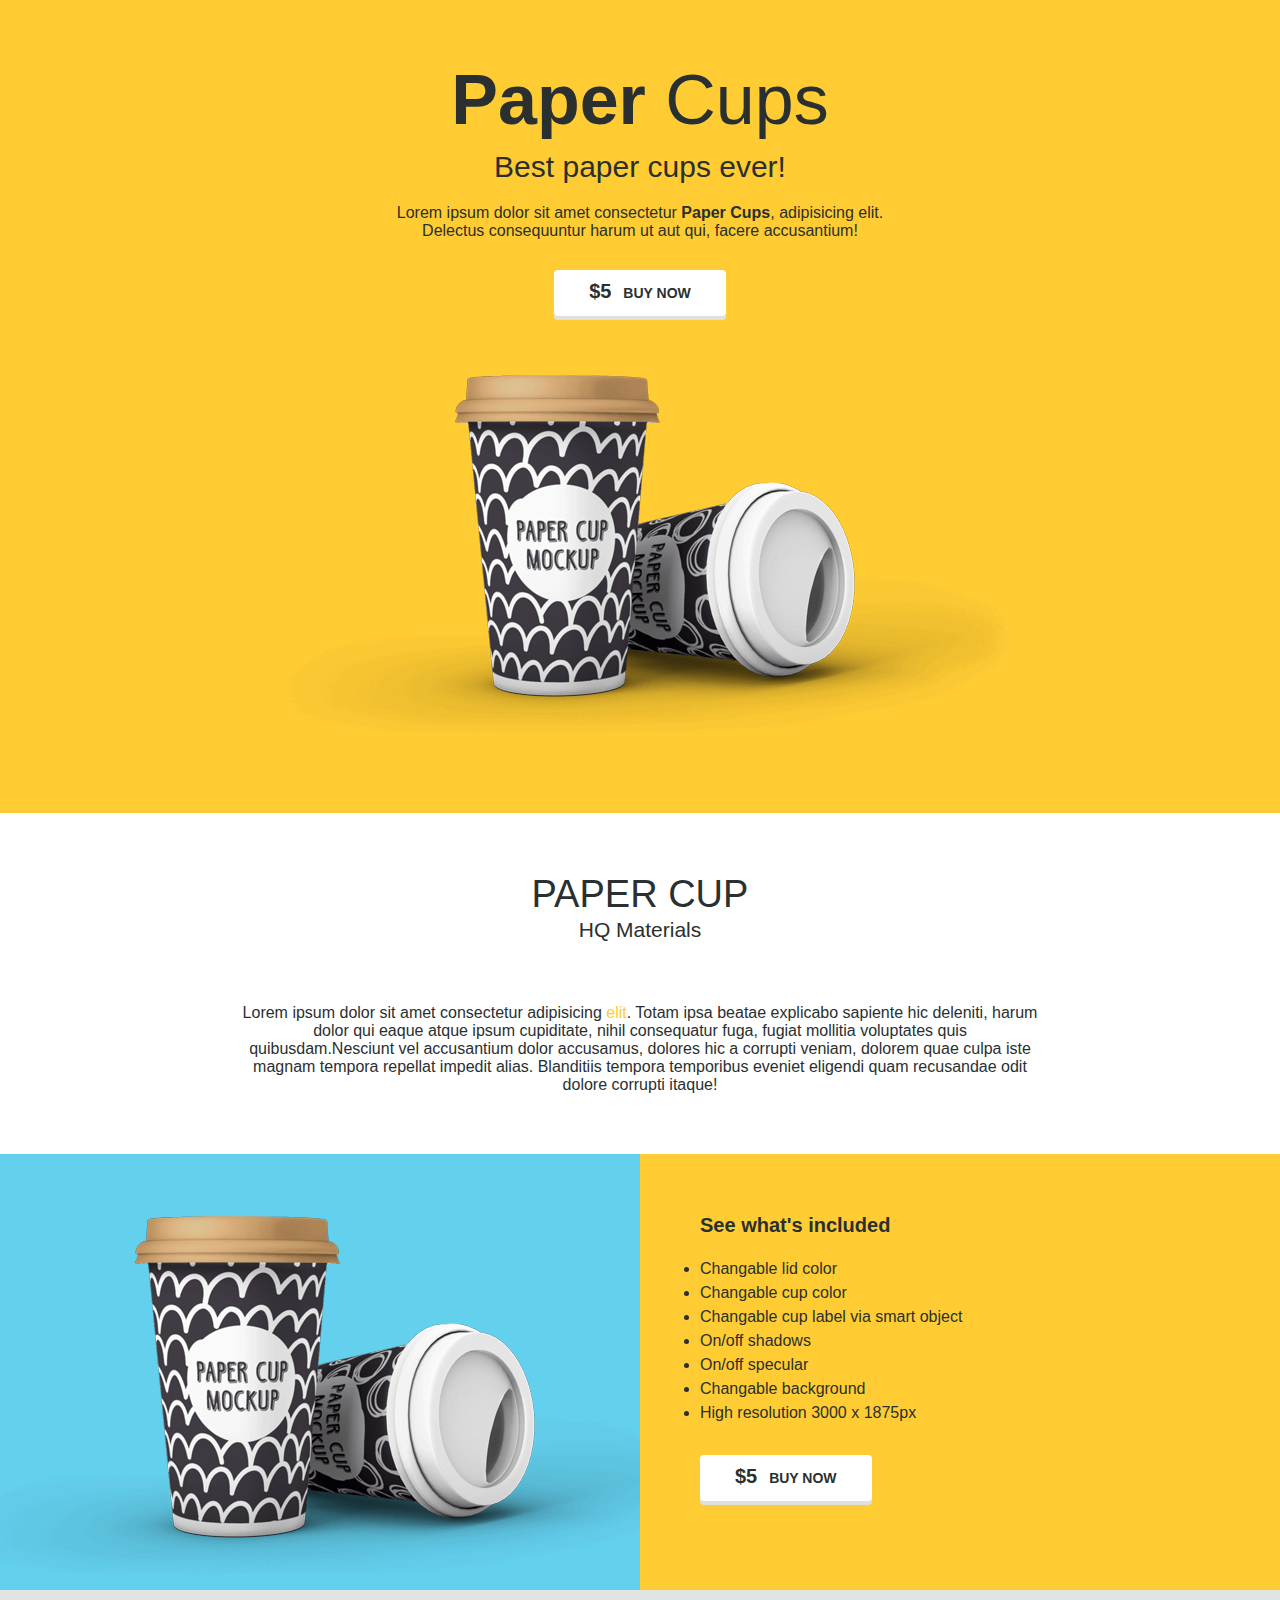
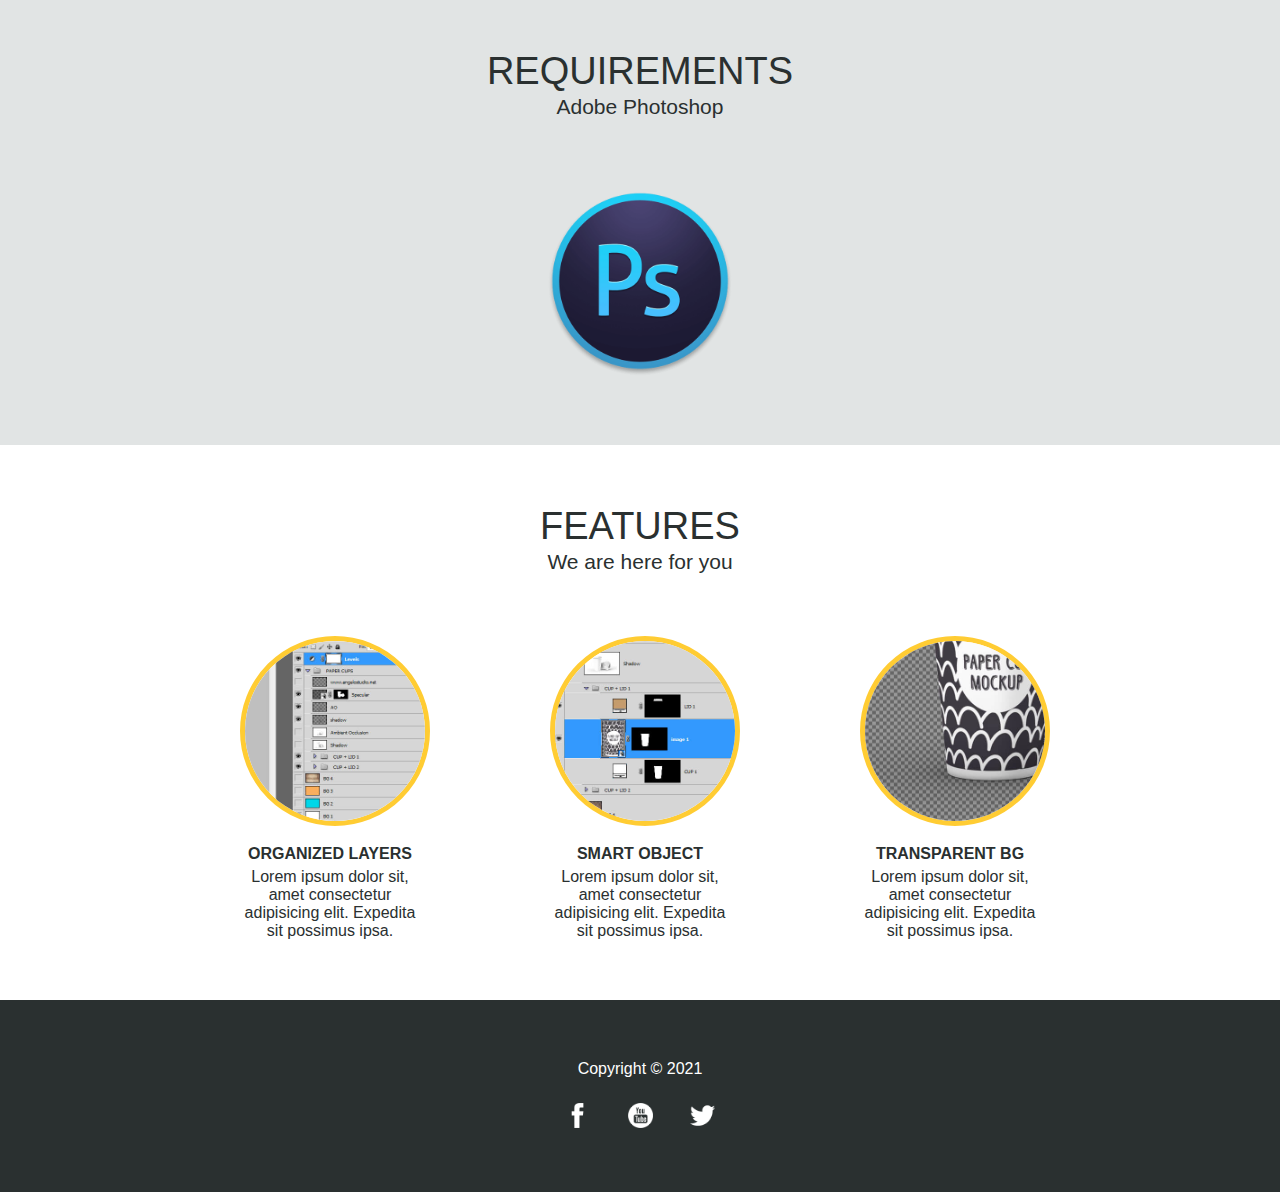
==== index.html @ 3dcc1f02 "Initial commit" ====
<!DOCTYPE html>
<html lang="pl_PL">
  <head>
    <meta charset="UTF-8" />
    <title>HTML i CSS - Intro</title>
    <link rel="stylesheet" href="./css/style.css" />
  </head>
  <body>
    <!-- SEKCJA 1 -->
    <section class="welcome">
      <div class="container">
        <h1 class="welcome-title">Paper <span>Cups</span></h1>
        <h2 class="welcome-subtitle">Best paper cups ever!</h2>

        <p class="welcome-text">
          Lorem ipsum dolor sit amet consectetur <strong>Paper Cups</strong>,
          adipisicing elit.<br />Delectus consequuntur harum ut aut qui, facere
          accusantium!
        </p>

        <a href="#" class="button">
          <span class="button-price">$5</span>
          BUY NOW
        </a>

        <div>
          <img class="welcome-image" src="./images/cups.png" alt="Cups" />
        </div>
      </div>
    </section>

    <!-- SEKCJA 2 -->
    <section class="about">
      <div class="container">
        <h2>PAPER CUP</h2>
        <h3>HQ Materials</h3>

        <p class="about-text">
          Lorem ipsum dolor sit amet consectetur adipisicing
          <a href="#" class="about-link">elit</a>. Totam ipsa beatae explicabo
          sapiente hic deleniti, harum dolor qui eaque atque ipsum cupiditate,
          nihil consequatur fuga, fugiat mollitia voluptates quis
          quibusdam.Nesciunt vel accusantium dolor accusamus, dolores hic a
          corrupti veniam, dolorem quae culpa iste magnam tempora repellat
          impedit alias. Blanditiis tempora temporibus eveniet eligendi quam
          recusandae odit dolore corrupti itaque!
        </p>
      </div>
    </section>

    <!-- SEKCJA 3 -->
    <section class="product">
      <div class="product-first-column">
        <img src="./images/cups.png" alt="Cups" />
      </div>
      <div class="product-second-column">
        <h4 class="product-title">See what's included</h4>
        <ul class="product-list">
          <li>Changable lid color</li>
          <li>Changable cup color</li>
          <li>Changable cup label via smart object</li>
          <li>On/off shadows</li>
          <li>On/off specular</li>
          <li>Changable background</li>
          <li>High resolution 3000 x 1875px</li>
        </ul>

        <a href="#" class="button">
          <span class="button-price">$5</span>
          BUY NOW
        </a>
      </div>
    </section>

    <!-- SEKCJA 4 -->
    <section class="requirements">
      <div class="container">
        <h2>REQUIREMENTS</h2>
        <h3>Adobe Photoshop</h3>

        <img
          src="./images/logo-photoshop.png"
          class="requirements-image"
          alt="Photoshop logo"
          width="200"
          height="200"
        />
      </div>
    </section>

    <!-- SEKCJA 5 -->
    <section class="features">
      <div class="container">
        <h2>FEATURES</h2>
        <h3>We are here for you</h3>

        <div class="features-columns">
          <div class="features-column">
            <img
              class="features-column-image"
              src="./images/column-1.jpg"
              alt="Photoshop UI"
              width="180"
              height="180"
            />
            <h5 class="features-column-title">ORGANIZED LAYERS</h5>
            <p>
              Lorem ipsum dolor sit, amet consectetur adipisicing elit. Expedita
              sit possimus ipsa.
            </p>
          </div>

          <div class="features-column">
            <img
              class="features-column-image"
              src="./images/column-2.jpg"
              alt="Photoshop UI"
              width="180"
              height="180"
            />
            <h5 class="features-column-title">SMART OBJECT</h5>
            <p>
              Lorem ipsum dolor sit, amet consectetur adipisicing elit. Expedita
              sit possimus ipsa.
            </p>
          </div>

          <div class="features-column">
            <img
              class="features-column-image"
              src="./images/column-3.jpg"
              alt="Photoshop UI"
              width="180"
              height="180"
            />
            <h5 class="features-column-title">TRANSPARENT BG</h5>
            <p>
              Lorem ipsum dolor sit, amet consectetur adipisicing elit. Expedita
              sit possimus ipsa.
            </p>
          </div>
        </div>
      </div>
    </section>

    <!-- SEKCJA 6 -->
    <footer class="footer">
      <div class="container">
        <p class="footer-text">Copyright &copy; 2021</p>
        <div class="footer-icons">
          <a href="#">
            <img
              src="./images/icon-facebook.png"
              alt="Facebook icon"
              width="25"
              height="25"
            />
          </a>
          <a href="#">
            <img
              src="./images/icon-youtube.png"
              alt="YouTube icon"
              width="25"
              height="25"
            />
          </a>
          <a href="#">
            <img
              src="./images/icon-twitter.png"
              alt="Twitter icon"
              width="25"
              height="25"
            />
          </a>
        </div>
      </div>
    </footer>
  </body>
</html>
---- css/style.css ----
/* STYLE OGÓLNE */
* {
  margin: 0;
  padding: 0;
}

body {
  font-family: sans-serif;
  color: #2a3030;
}

.container {
  width: 800px;
  margin: 0 auto;
  padding: 60px 0;
  text-align: center;
}

.button {
  padding: 15px 35px;
  box-shadow: 0 4px 0 #e0e0e0;
  border-radius: 4px;
  font-size: 14px;
  text-decoration: none;
  color: #2a3030;
  background-color: #fff;
  font-weight: 700;
}

.button-price {
  font-size: 20px;
  margin-right: 8px;
}

h2 {
  font-size: 38px;
  font-weight: 400;
}

h3 {
  font-size: 21px;
  line-height: 28px;
  font-weight: 300;
}

/* SEKCJA 1 - WELCOME */
.welcome {
  background-color: #ffcc33;
}

.welcome-title {
  font-size: 70px;
  margin-bottom: 10px;
}

.welcome-title span {
  font-weight: 300;
}

.welcome-subtitle {
  font-size: 30px;
  margin-bottom: 20px;
}

.welcome-text {
  margin-bottom: 40px;
}

.welcome-image {
  margin-top: 40px;
}

/* SEKCJA 2 - ABOUT */
.about-text {
  margin-top: 60px;
}

.about-link {
  color: #ffcc33;
  text-decoration: none;
}

/* SEKCJA 3 - PRODUCT */
.product {
  display: flex;
}

.product-first-column {
  background-color: #63d0ee;
  width: 50%;
  padding-top: 30px;
  display: flex;
  justify-content: center;
}

.product-second-column {
  width: 50%;
  background-color: #ffcc33;
  padding: 60px;
  box-sizing: border-box; /* Wyjaśnić */
}

.product-title {
  font-size: 20px;
  margin-bottom: 20px;
}

.product-list {
  margin-bottom: 40px;
  line-height: 24px;
}

/* SEKCJA 4 - REQUIREMENTS */
.requirements {
  background-color: #e1e4e4;
}

.requirements-image {
  margin-top: 60px;
}

/* SEKCJA 5 - FEATURES */
.features-columns {
  margin-top: 60px;
  display: flex;
  justify-content: space-between;
}

.features-column {
  width: 180px;
}

.features-column-image {
  border-radius: 50%;
  border: 5px solid #ffcc33;
  margin-bottom: 15px;
}

.features-column-title {
  font-size: 16px;
  margin-bottom: 5px;
}

/* SEKCJA 6 - FOOTER */
.footer {
  background-color: #2a3030;
  color: #fff;
}

.footer-text {
  margin-bottom: 25px;
}

.footer-icons {
  width: 150px;
  margin: 0 auto;
  display: flex;
  justify-content: space-between;
}
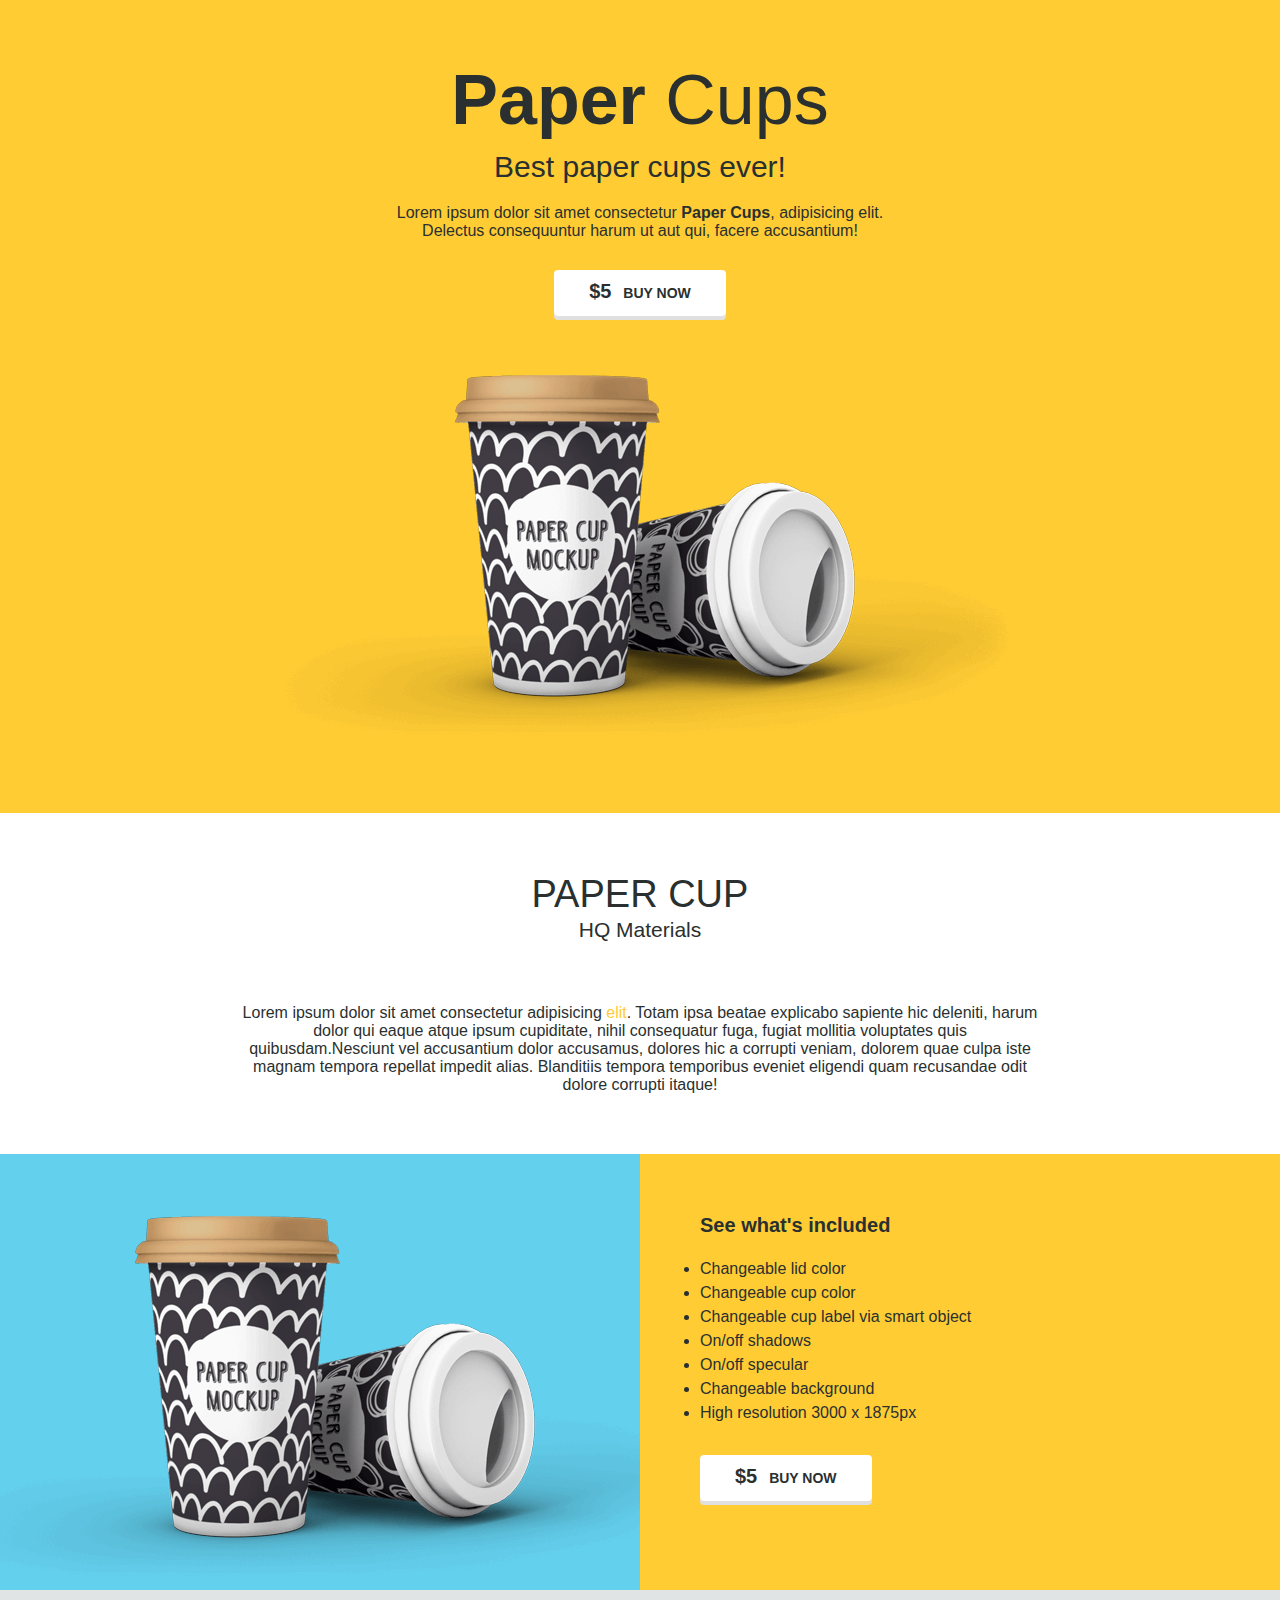
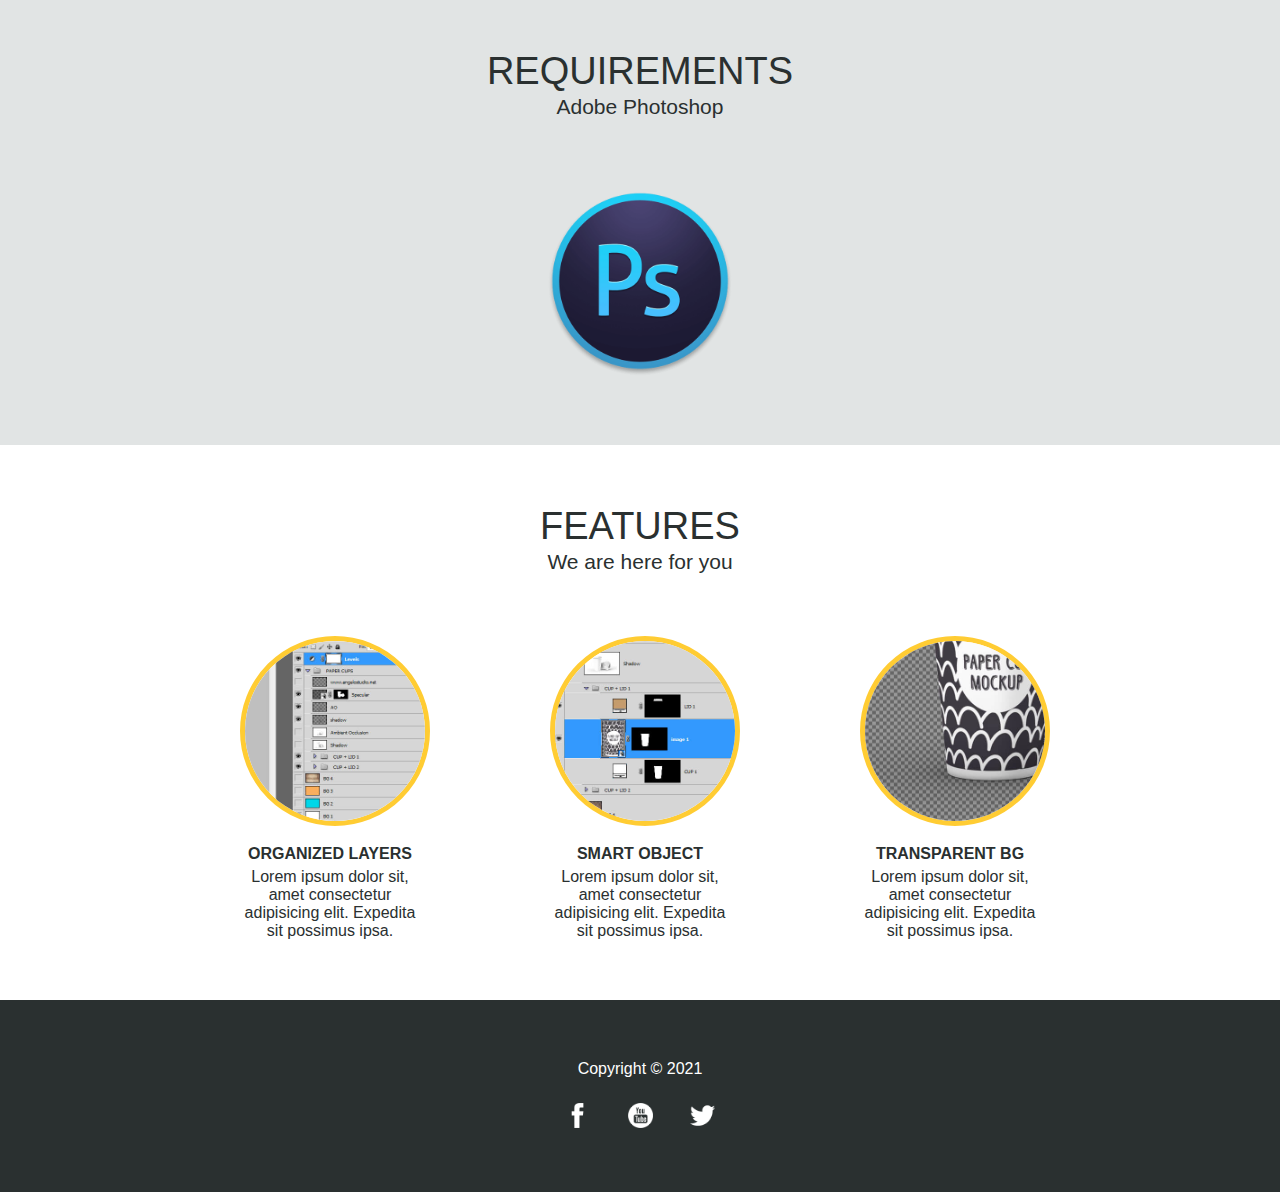
==== commit 8ad4eacc: "proofreading EN text" ====
--- a/index.html
+++ b/index.html
@@ -1,12 +1,12 @@
 <!DOCTYPE html>
-<html lang="pl_PL">
+<html lang="en_US">
   <head>
     <meta charset="UTF-8" />
     <title>HTML i CSS - Intro</title>
     <link rel="stylesheet" href="./css/style.css" />
   </head>
   <body>
-    <!-- SEKCJA 1 -->
+    <!-- SECTION 1 -->
     <section class="welcome">
       <div class="container">
         <h1 class="welcome-title">Paper <span>Cups</span></h1>
@@ -29,7 +29,7 @@
       </div>
     </section>
 
-    <!-- SEKCJA 2 -->
+    <!-- SECTION 2 -->
     <section class="about">
       <div class="container">
         <h2>PAPER CUP</h2>
@@ -48,7 +48,7 @@
       </div>
     </section>
 
-    <!-- SEKCJA 3 -->
+    <!-- SECTION 3 -->
     <section class="product">
       <div class="product-first-column">
         <img src="./images/cups.png" alt="Cups" />
@@ -56,12 +56,12 @@
       <div class="product-second-column">
         <h4 class="product-title">See what's included</h4>
         <ul class="product-list">
-          <li>Changable lid color</li>
-          <li>Changable cup color</li>
-          <li>Changable cup label via smart object</li>
+          <li>Changeable lid color</li>
+          <li>Changeable cup color</li>
+          <li>Changeable cup label via smart object</li>
           <li>On/off shadows</li>
           <li>On/off specular</li>
-          <li>Changable background</li>
+          <li>Changeable background</li>
           <li>High resolution 3000 x 1875px</li>
         </ul>
 
@@ -72,7 +72,7 @@
       </div>
     </section>
 
-    <!-- SEKCJA 4 -->
+    <!-- SECTION 4 -->
     <section class="requirements">
       <div class="container">
         <h2>REQUIREMENTS</h2>
@@ -88,7 +88,7 @@
       </div>
     </section>
 
-    <!-- SEKCJA 5 -->
+    <!-- SECTION 5 -->
     <section class="features">
       <div class="container">
         <h2>FEATURES</h2>
@@ -143,7 +143,7 @@
       </div>
     </section>
 
-    <!-- SEKCJA 6 -->
+    <!-- SECTION 6 -->
     <footer class="footer">
       <div class="container">
         <p class="footer-text">Copyright &copy; 2021</p>
--- a/css/style.css
+++ b/css/style.css
@@ -1,4 +1,4 @@
-/* STYLE OGÓLNE */
+/* GENERAL STYLES */
 * {
   margin: 0;
   padding: 0;
@@ -43,7 +43,7 @@
   font-weight: 300;
 }
 
-/* SEKCJA 1 - WELCOME */
+/* SECTION 1 - WELCOME */
 .welcome {
   background-color: #ffcc33;
 }
@@ -70,7 +70,7 @@
   margin-top: 40px;
 }
 
-/* SEKCJA 2 - ABOUT */
+/* SECTION 2 - ABOUT */
 .about-text {
   margin-top: 60px;
 }
@@ -80,7 +80,7 @@
   text-decoration: none;
 }
 
-/* SEKCJA 3 - PRODUCT */
+/* SECTION 3 - PRODUCT */
 .product {
   display: flex;
 }
@@ -97,7 +97,7 @@
   width: 50%;
   background-color: #ffcc33;
   padding: 60px;
-  box-sizing: border-box; /* Wyjaśnić */
+  box-sizing: border-box; /* Explain */
 }
 
 .product-title {
@@ -110,7 +110,7 @@
   line-height: 24px;
 }
 
-/* SEKCJA 4 - REQUIREMENTS */
+/* SECTION 4 - REQUIREMENTS */
 .requirements {
   background-color: #e1e4e4;
 }
@@ -119,7 +119,7 @@
   margin-top: 60px;
 }
 
-/* SEKCJA 5 - FEATURES */
+/* SECTION 5 - FEATURES */
 .features-columns {
   margin-top: 60px;
   display: flex;
@@ -141,7 +141,7 @@
   margin-bottom: 5px;
 }
 
-/* SEKCJA 6 - FOOTER */
+/* SECTION 6 - FOOTER */
 .footer {
   background-color: #2a3030;
   color: #fff;
